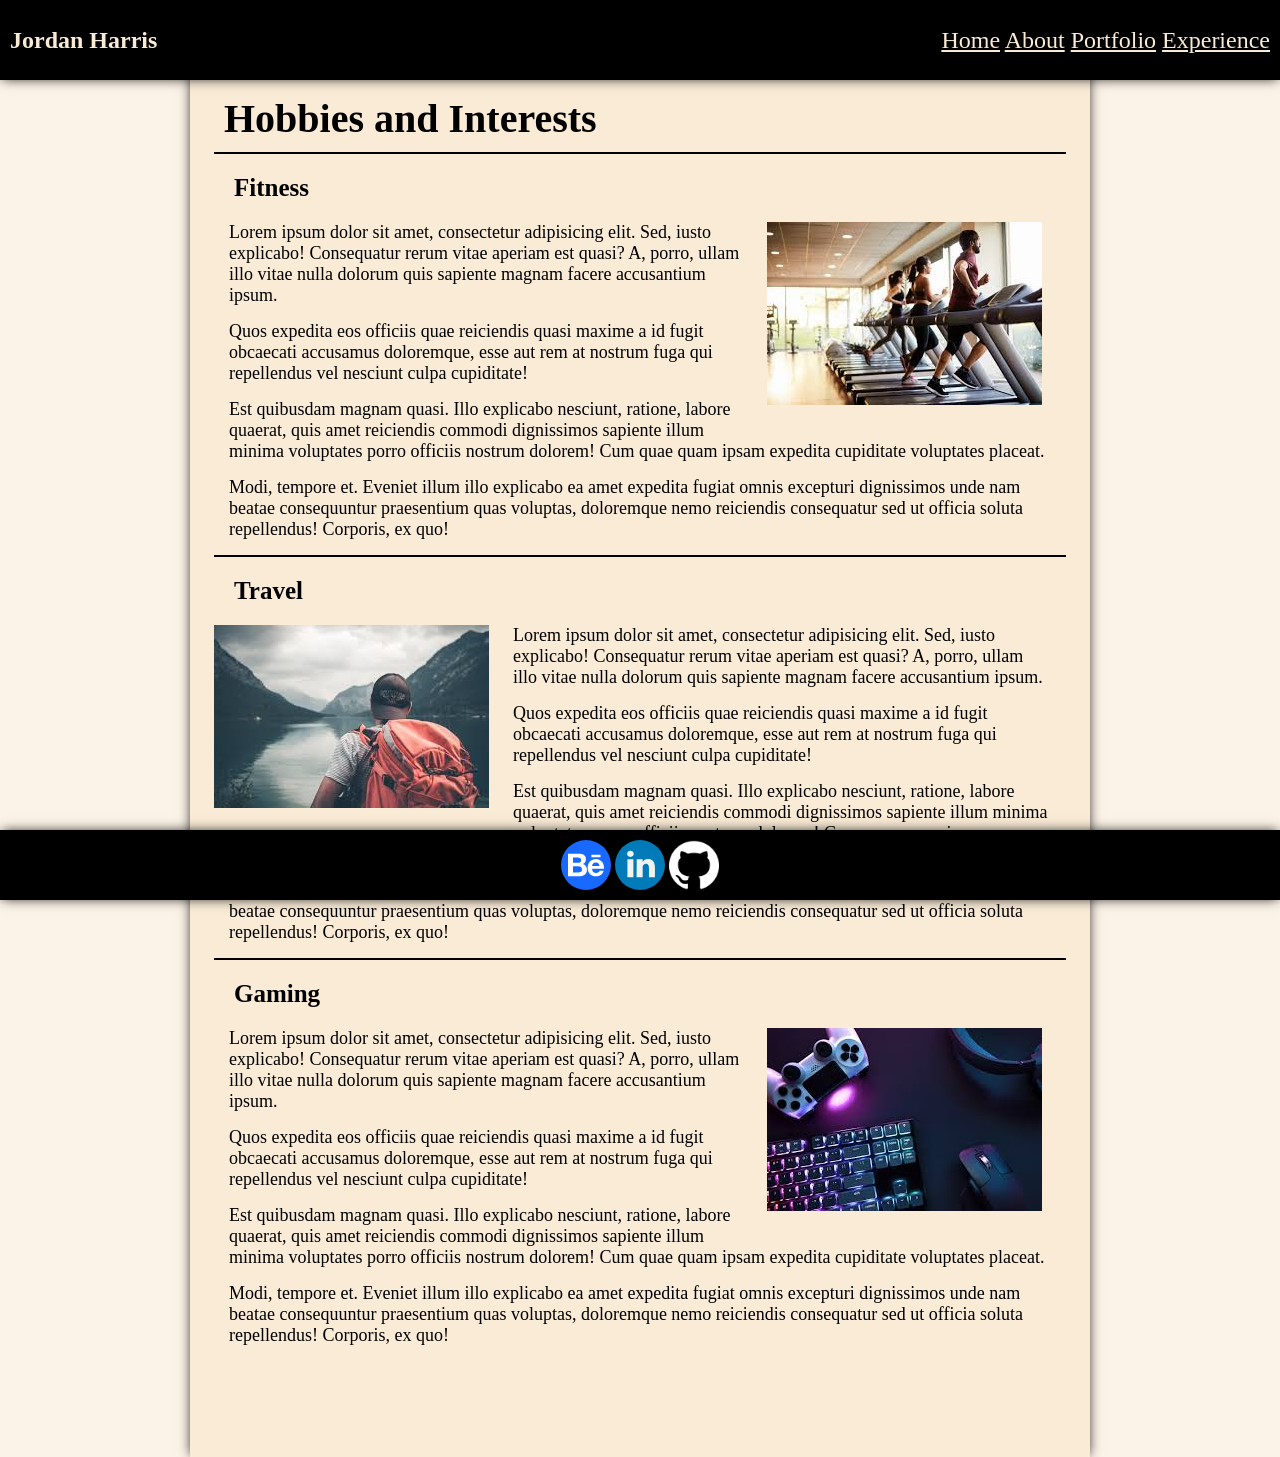
==== about.html @ 526c4876 "completed pages" ====
<!DOCTYPE html>
<html lang="en">
  <head>
    <meta charset="UTF-8" />
    <meta name="viewport" content="width=device-width, initial-scale=1.0" />
    <title>Jordan Harris's Portfolio</title>

    <!-- Style Links -->
    <link rel="stylesheet" href="style.css" />
  </head>

  <body>
    <!-- Header -->
    <nav>
      <div id="logo">
        <h1>Jordan Harris</h1>
      </div>
      <div id="links">
        <a href="index.html">Home</a>
        <a href="about.html">About</a>
        <a href="portfolio.html">Portfolio</a>
        <a href="experience.html">Experience</a>
      </div>
    </nav>

    <!-- About Me Section -->
    <main>
      <h1 id="about-header">Hobbies and Interests</h1>
      <section class="hobbies">
        <h3>Fitness</h3>
        <img src="images/fitness.jfif" alt="fitness" />
        <p>
          Lorem ipsum dolor sit amet, consectetur adipisicing elit. Sed, iusto
          explicabo! Consequatur rerum vitae aperiam est quasi? A, porro, ullam
          illo vitae nulla dolorum quis sapiente magnam facere accusantium
          ipsum.
        </p>
        <p>
          Quos expedita eos officiis quae reiciendis quasi maxime a id fugit
          obcaecati accusamus doloremque, esse aut rem at nostrum fuga qui
          repellendus vel nesciunt culpa cupiditate!
        </p>
        <p>
          Est quibusdam magnam quasi. Illo explicabo nesciunt, ratione, labore
          quaerat, quis amet reiciendis commodi dignissimos sapiente illum
          minima voluptates porro officiis nostrum dolorem! Cum quae quam ipsam
          expedita cupiditate voluptates placeat.
        </p>
        <p>
          Modi, tempore et. Eveniet illum illo explicabo ea amet expedita fugiat
          omnis excepturi dignissimos unde nam beatae consequuntur praesentium
          quas voluptas, doloremque nemo reiciendis consequatur sed ut officia
          soluta repellendus! Corporis, ex quo!
        </p>
      </section>
      <section class="hobbies">
        <h3>Travel</h3>
        <img src="images/travel.jfif" alt="travel" />
        <p>
          Lorem ipsum dolor sit amet, consectetur adipisicing elit. Sed, iusto
          explicabo! Consequatur rerum vitae aperiam est quasi? A, porro, ullam
          illo vitae nulla dolorum quis sapiente magnam facere accusantium
          ipsum.
        </p>
        <p>
          Quos expedita eos officiis quae reiciendis quasi maxime a id fugit
          obcaecati accusamus doloremque, esse aut rem at nostrum fuga qui
          repellendus vel nesciunt culpa cupiditate!
        </p>
        <p>
          Est quibusdam magnam quasi. Illo explicabo nesciunt, ratione, labore
          quaerat, quis amet reiciendis commodi dignissimos sapiente illum
          minima voluptates porro officiis nostrum dolorem! Cum quae quam ipsam
          expedita cupiditate voluptates placeat.
        </p>
        <p>
          Modi, tempore et. Eveniet illum illo explicabo ea amet expedita fugiat
          omnis excepturi dignissimos unde nam beatae consequuntur praesentium
          quas voluptas, doloremque nemo reiciendis consequatur sed ut officia
          soluta repellendus! Corporis, ex quo!
        </p>
      </section>
      <section class="hobbies">
        <h3>Gaming</h3>
        <img src="images/gaming.jfif" alt="gaming" />
        <p>
          Lorem ipsum dolor sit amet, consectetur adipisicing elit. Sed, iusto
          explicabo! Consequatur rerum vitae aperiam est quasi? A, porro, ullam
          illo vitae nulla dolorum quis sapiente magnam facere accusantium
          ipsum.
        </p>
        <p>
          Quos expedita eos officiis quae reiciendis quasi maxime a id fugit
          obcaecati accusamus doloremque, esse aut rem at nostrum fuga qui
          repellendus vel nesciunt culpa cupiditate!
        </p>
        <p>
          Est quibusdam magnam quasi. Illo explicabo nesciunt, ratione, labore
          quaerat, quis amet reiciendis commodi dignissimos sapiente illum
          minima voluptates porro officiis nostrum dolorem! Cum quae quam ipsam
          expedita cupiditate voluptates placeat.
        </p>
        <p>
          Modi, tempore et. Eveniet illum illo explicabo ea amet expedita fugiat
          omnis excepturi dignissimos unde nam beatae consequuntur praesentium
          quas voluptas, doloremque nemo reiciendis consequatur sed ut officia
          soluta repellendus! Corporis, ex quo!
        </p>
      </section>
    </main>

    <!-- Footer -->
    <footer>
      <a href="https://www.behance.net/jordanharris15" target="_blank"
        ><img class="img" src="images/behance.svg" alt="behance"
      /></a>
      <a
        href="hhttps://www.linkedin.com/in/jordanharrisfullstack/"
        target="_blank"
        ><img class="img" src="images/linkedin.svg" alt="linkedin"
      /></a>
      <a href="https://www.github.com/jordanharris0" target="_blank"
        ><img class="img" src="images/github.png" alt="github"
      /></a>
    </footer>
  </body>
</html>
---- style.css ----
/* -------------- All Styling -------------- */
* {
  box-sizing: border-box;
  margin: 0;
}
html {
  background-color: rgba(250, 235, 215, 0.562);
}

/* -------------- font styling -------------- */
h2 {
  display: block;
  font-size: 40px;
  margin: 20px;
  width: 450px;
}
h3 {
  font-size: 25px;
  margin: 20px;
}
h4 {
  font-weight: bold;
  font-size: 50px;
  text-align: center;
  margin: 10px;
  border-bottom: 2px solid black;
}
p {
  font-size: 18px;
  margin: 15px;
}
#about-header {
  font-weight: bold;
  font-size: 40px;
  margin: 10px;
}

/* -------------- header style -------------- */
nav {
  box-shadow: 0 0 12px -2px black;
  position: fixed;
  left: 0;
  right: 0;
  align-items: center;
  background-color: black;
  color: antiquewhite;
  display: flex;
  height: 80px;
  padding: 10px;
  justify-content: space-between;
}
div {
  display: block;
  unicode-bidi: isolate;
}
#links {
  font-size: x-large;
}
a {
  color: antiquewhite;
}
#links a:hover {
  color: white;
  margin: 5px;
}

/* -------------- main style -------------- */
main {
  background-color: antiquewhite;
  padding: 85px 24px 96px;
  box-shadow: 0 0 12px -2px black;
  min-height: 100vh;
  max-width: 900px;
  margin: 0 auto;
}

/* -------------- img style -------------- */
#self {
  height: 350px;
}

.container {
  display: flex;
  flex-direction: column;
  margin: 0 auto;
  width: 100%;
}

.imgLink {
  display: flex;
  flex-direction: column;
  margin: 0 auto;
  width: 100%;
}

a:hover {
  margin-left: 5px;
  margin-right: 5px;
}

/* -------------- home style -------------- */
#home {
  display: flex;
  justify-content: space-between;
  align-items: center;
  padding: 25px;
}

.text-container {
  flex: 1;
  display: flex;
  flex-direction: column;
  justify-content: center;
}

/* -------------- Section Styling -------------- */
.hobbies {
  border-top: 2px solid black;
  font-size: 16px;
}

/* -------------- about img styling -------------- */
.hobbies:nth-of-type(2n + 1) > img {
  float: right;
  margin: 0 24px 24px 24px;
}
.hobbies:nth-of-type(2n) img {
  float: left;
  margin: 0 24px 24px 0;
}
.hobbies:nth-of-type(2n + 1) > img {
  float: right;
  margin: 0 24px 24px 24px;
}

/* -------------- footer style -------------- */
footer {
  background-color: black;
  height: 70px;
  padding: 10px;
  position: fixed;
  left: 0;
  right: 0;
  bottom: 0;
  width: 100%;
  text-align: center;
  box-shadow: 0 0 12px -2px black;
}
.img {
  width: 50px;
}
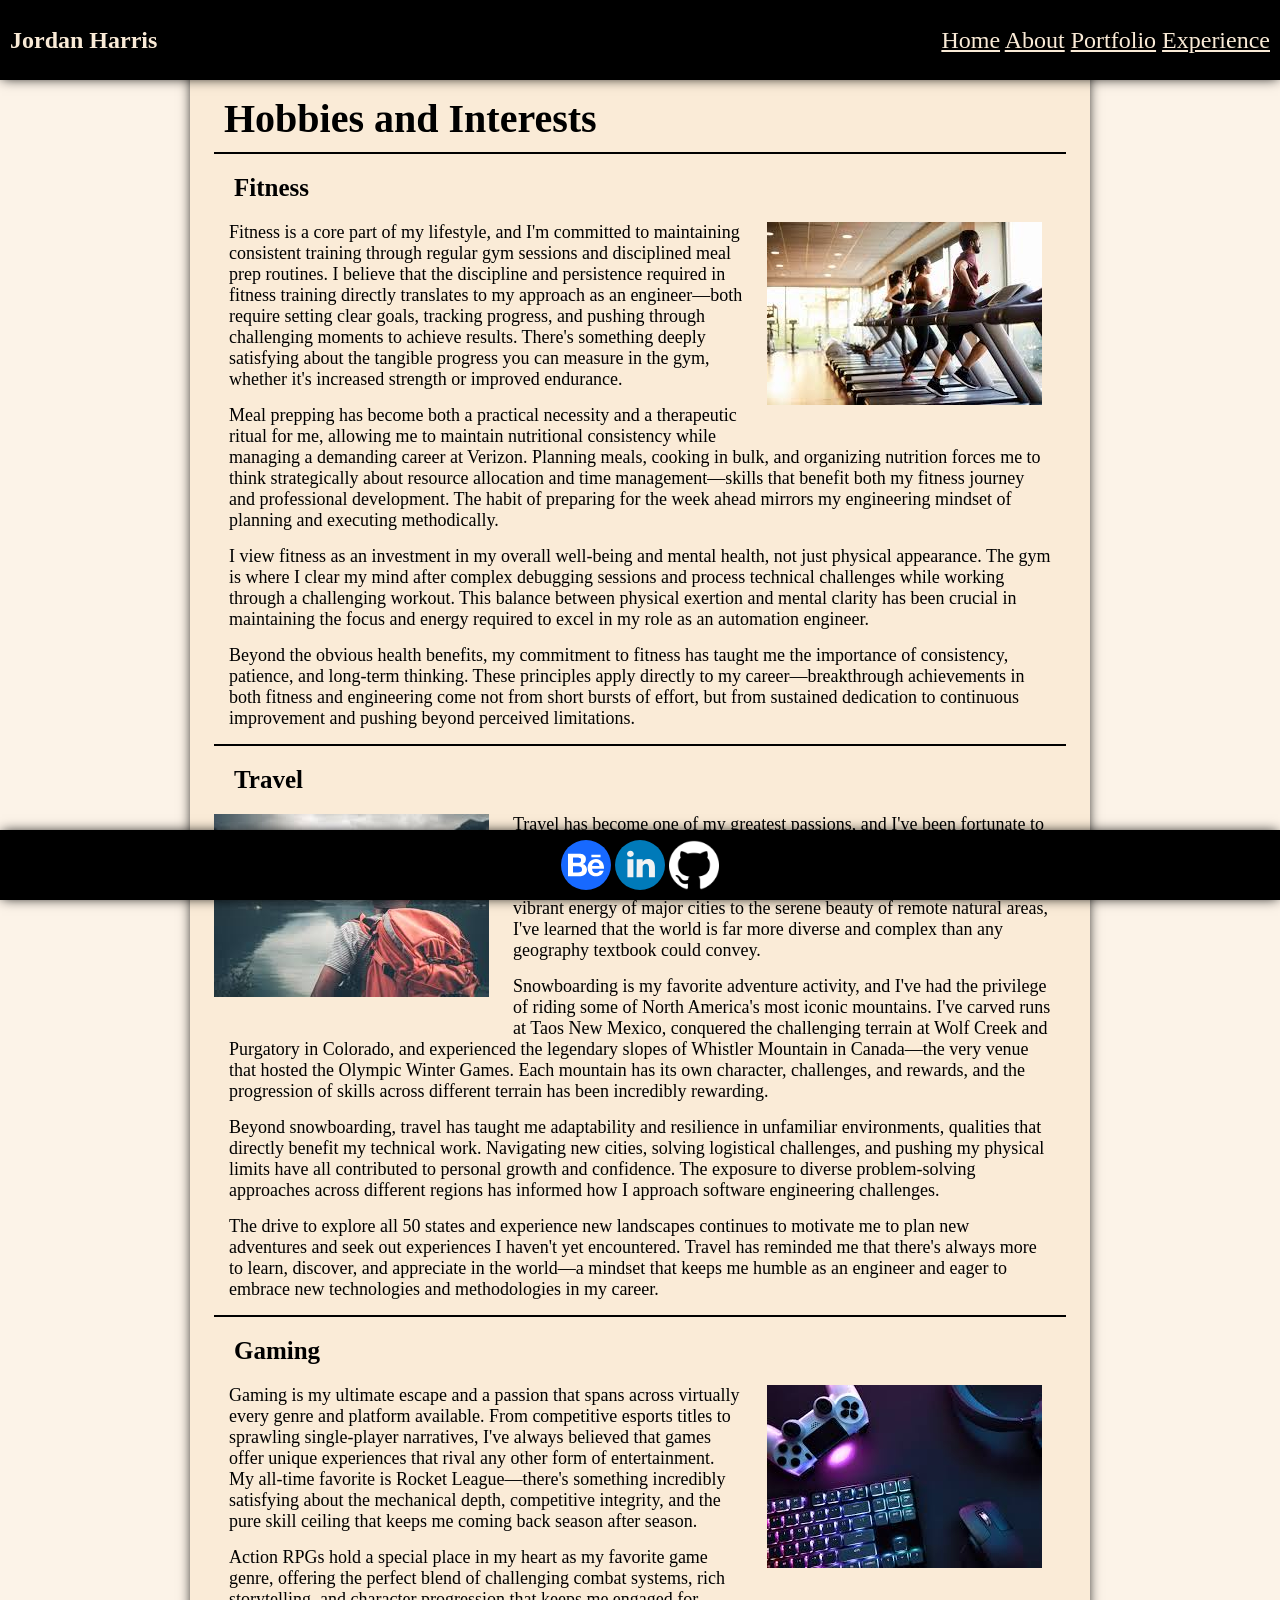
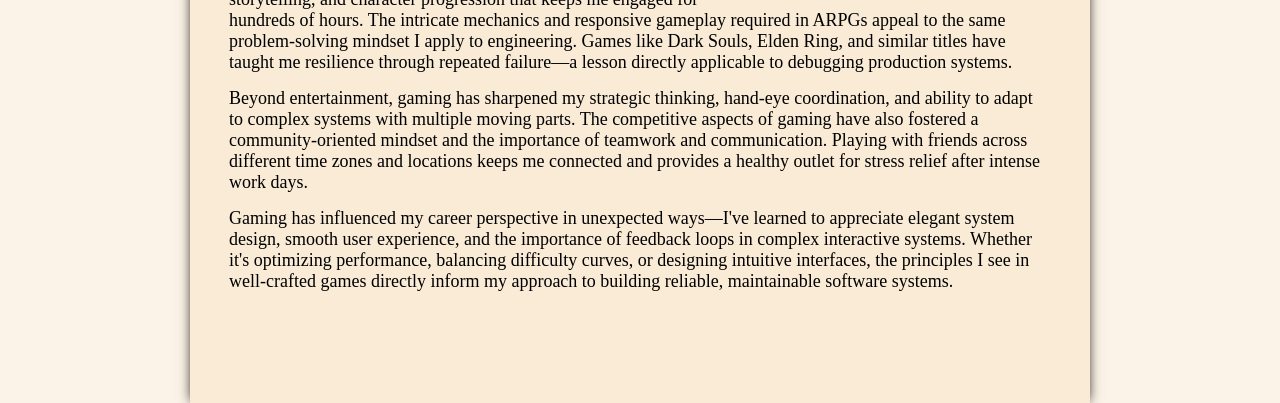
==== commit ad5720b3: "finished multiverse portfolio" ====
--- a/about.html
+++ b/about.html
@@ -1,4 +1,4 @@
-<!DOCTYPE html>
+<!doctype html>
 <html lang="en">
   <head>
     <meta charset="UTF-8" />
@@ -30,81 +30,123 @@
         <h3>Fitness</h3>
         <img src="images/fitness.jfif" alt="fitness" />
         <p>
-          Lorem ipsum dolor sit amet, consectetur adipisicing elit. Sed, iusto
-          explicabo! Consequatur rerum vitae aperiam est quasi? A, porro, ullam
-          illo vitae nulla dolorum quis sapiente magnam facere accusantium
-          ipsum.
+          Fitness is a core part of my lifestyle, and I'm committed to
+          maintaining consistent training through regular gym sessions and
+          disciplined meal prep routines. I believe that the discipline and
+          persistence required in fitness training directly translates to my
+          approach as an engineer—both require setting clear goals, tracking
+          progress, and pushing through challenging moments to achieve results.
+          There's something deeply satisfying about the tangible progress you
+          can measure in the gym, whether it's increased strength or improved
+          endurance.
         </p>
         <p>
-          Quos expedita eos officiis quae reiciendis quasi maxime a id fugit
-          obcaecati accusamus doloremque, esse aut rem at nostrum fuga qui
-          repellendus vel nesciunt culpa cupiditate!
+          Meal prepping has become both a practical necessity and a therapeutic
+          ritual for me, allowing me to maintain nutritional consistency while
+          managing a demanding career at Verizon. Planning meals, cooking in
+          bulk, and organizing nutrition forces me to think strategically about
+          resource allocation and time management—skills that benefit both my
+          fitness journey and professional development. The habit of preparing
+          for the week ahead mirrors my engineering mindset of planning and
+          executing methodically.
         </p>
         <p>
-          Est quibusdam magnam quasi. Illo explicabo nesciunt, ratione, labore
-          quaerat, quis amet reiciendis commodi dignissimos sapiente illum
-          minima voluptates porro officiis nostrum dolorem! Cum quae quam ipsam
-          expedita cupiditate voluptates placeat.
+          I view fitness as an investment in my overall well-being and mental
+          health, not just physical appearance. The gym is where I clear my mind
+          after complex debugging sessions and process technical challenges
+          while working through a challenging workout. This balance between
+          physical exertion and mental clarity has been crucial in maintaining
+          the focus and energy required to excel in my role as an automation
+          engineer.
         </p>
         <p>
-          Modi, tempore et. Eveniet illum illo explicabo ea amet expedita fugiat
-          omnis excepturi dignissimos unde nam beatae consequuntur praesentium
-          quas voluptas, doloremque nemo reiciendis consequatur sed ut officia
-          soluta repellendus! Corporis, ex quo!
+          Beyond the obvious health benefits, my commitment to fitness has
+          taught me the importance of consistency, patience, and long-term
+          thinking. These principles apply directly to my career—breakthrough
+          achievements in both fitness and engineering come not from short
+          bursts of effort, but from sustained dedication to continuous
+          improvement and pushing beyond perceived limitations.
         </p>
       </section>
       <section class="hobbies">
         <h3>Travel</h3>
         <img src="images/travel.jfif" alt="travel" />
         <p>
-          Lorem ipsum dolor sit amet, consectetur adipisicing elit. Sed, iusto
-          explicabo! Consequatur rerum vitae aperiam est quasi? A, porro, ullam
-          illo vitae nulla dolorum quis sapiente magnam facere accusantium
-          ipsum.
+          Travel has become one of my greatest passions, and I've been fortunate
+          to explore 46 of the 50 states, along with memorable trips to Mexico
+          and Canada. Each destination has enriched my perspective and broadened
+          my understanding of different cultures, landscapes, and people. From
+          the vibrant energy of major cities to the serene beauty of remote
+          natural areas, I've learned that the world is far more diverse and
+          complex than any geography textbook could convey.
         </p>
         <p>
-          Quos expedita eos officiis quae reiciendis quasi maxime a id fugit
-          obcaecati accusamus doloremque, esse aut rem at nostrum fuga qui
-          repellendus vel nesciunt culpa cupiditate!
+          Snowboarding is my favorite adventure activity, and I've had the
+          privilege of riding some of North America's most iconic mountains.
+          I've carved runs at Taos New Mexico, conquered the challenging terrain
+          at Wolf Creek and Purgatory in Colorado, and experienced the legendary
+          slopes of Whistler Mountain in Canada—the very venue that hosted the
+          Olympic Winter Games. Each mountain has its own character, challenges,
+          and rewards, and the progression of skills across different terrain
+          has been incredibly rewarding.
         </p>
         <p>
-          Est quibusdam magnam quasi. Illo explicabo nesciunt, ratione, labore
-          quaerat, quis amet reiciendis commodi dignissimos sapiente illum
-          minima voluptates porro officiis nostrum dolorem! Cum quae quam ipsam
-          expedita cupiditate voluptates placeat.
+          Beyond snowboarding, travel has taught me adaptability and resilience
+          in unfamiliar environments, qualities that directly benefit my
+          technical work. Navigating new cities, solving logistical challenges,
+          and pushing my physical limits have all contributed to personal growth
+          and confidence. The exposure to diverse problem-solving approaches
+          across different regions has informed how I approach software
+          engineering challenges.
         </p>
         <p>
-          Modi, tempore et. Eveniet illum illo explicabo ea amet expedita fugiat
-          omnis excepturi dignissimos unde nam beatae consequuntur praesentium
-          quas voluptas, doloremque nemo reiciendis consequatur sed ut officia
-          soluta repellendus! Corporis, ex quo!
+          The drive to explore all 50 states and experience new landscapes
+          continues to motivate me to plan new adventures and seek out
+          experiences I haven't yet encountered. Travel has reminded me that
+          there's always more to learn, discover, and appreciate in the world—a
+          mindset that keeps me humble as an engineer and eager to embrace new
+          technologies and methodologies in my career.
         </p>
       </section>
       <section class="hobbies">
         <h3>Gaming</h3>
         <img src="images/gaming.jfif" alt="gaming" />
         <p>
-          Lorem ipsum dolor sit amet, consectetur adipisicing elit. Sed, iusto
-          explicabo! Consequatur rerum vitae aperiam est quasi? A, porro, ullam
-          illo vitae nulla dolorum quis sapiente magnam facere accusantium
-          ipsum.
+          Gaming is my ultimate escape and a passion that spans across virtually
+          every genre and platform available. From competitive esports titles to
+          sprawling single-player narratives, I've always believed that games
+          offer unique experiences that rival any other form of entertainment.
+          My all-time favorite is Rocket League—there's something incredibly
+          satisfying about the mechanical depth, competitive integrity, and the
+          pure skill ceiling that keeps me coming back season after season.
         </p>
         <p>
-          Quos expedita eos officiis quae reiciendis quasi maxime a id fugit
-          obcaecati accusamus doloremque, esse aut rem at nostrum fuga qui
-          repellendus vel nesciunt culpa cupiditate!
+          Action RPGs hold a special place in my heart as my favorite game
+          genre, offering the perfect blend of challenging combat systems, rich
+          storytelling, and character progression that keeps me engaged for
+          hundreds of hours. The intricate mechanics and responsive gameplay
+          required in ARPGs appeal to the same problem-solving mindset I apply
+          to engineering. Games like Dark Souls, Elden Ring, and similar titles
+          have taught me resilience through repeated failure—a lesson directly
+          applicable to debugging production systems.
         </p>
         <p>
-          Est quibusdam magnam quasi. Illo explicabo nesciunt, ratione, labore
-          quaerat, quis amet reiciendis commodi dignissimos sapiente illum
-          minima voluptates porro officiis nostrum dolorem! Cum quae quam ipsam
-          expedita cupiditate voluptates placeat.
+          Beyond entertainment, gaming has sharpened my strategic thinking,
+          hand-eye coordination, and ability to adapt to complex systems with
+          multiple moving parts. The competitive aspects of gaming have also
+          fostered a community-oriented mindset and the importance of teamwork
+          and communication. Playing with friends across different time zones
+          and locations keeps me connected and provides a healthy outlet for
+          stress relief after intense work days.
         </p>
         <p>
-          Modi, tempore et. Eveniet illum illo explicabo ea amet expedita fugiat
-          omnis excepturi dignissimos unde nam beatae consequuntur praesentium
-          quas voluptas, doloremque nemo reiciendis consequatur sed ut officia
-          soluta repellendus! Corporis, ex quo!
+          Gaming has influenced my career perspective in unexpected ways—I've
+          learned to appreciate elegant system design, smooth user experience,
+          and the importance of feedback loops in complex interactive systems.
+          Whether it's optimizing performance, balancing difficulty curves, or
+          designing intuitive interfaces, the principles I see in well-crafted
+          games directly inform my approach to building reliable, maintainable
+          software systems.
         </p>
       </section>
     </main>
